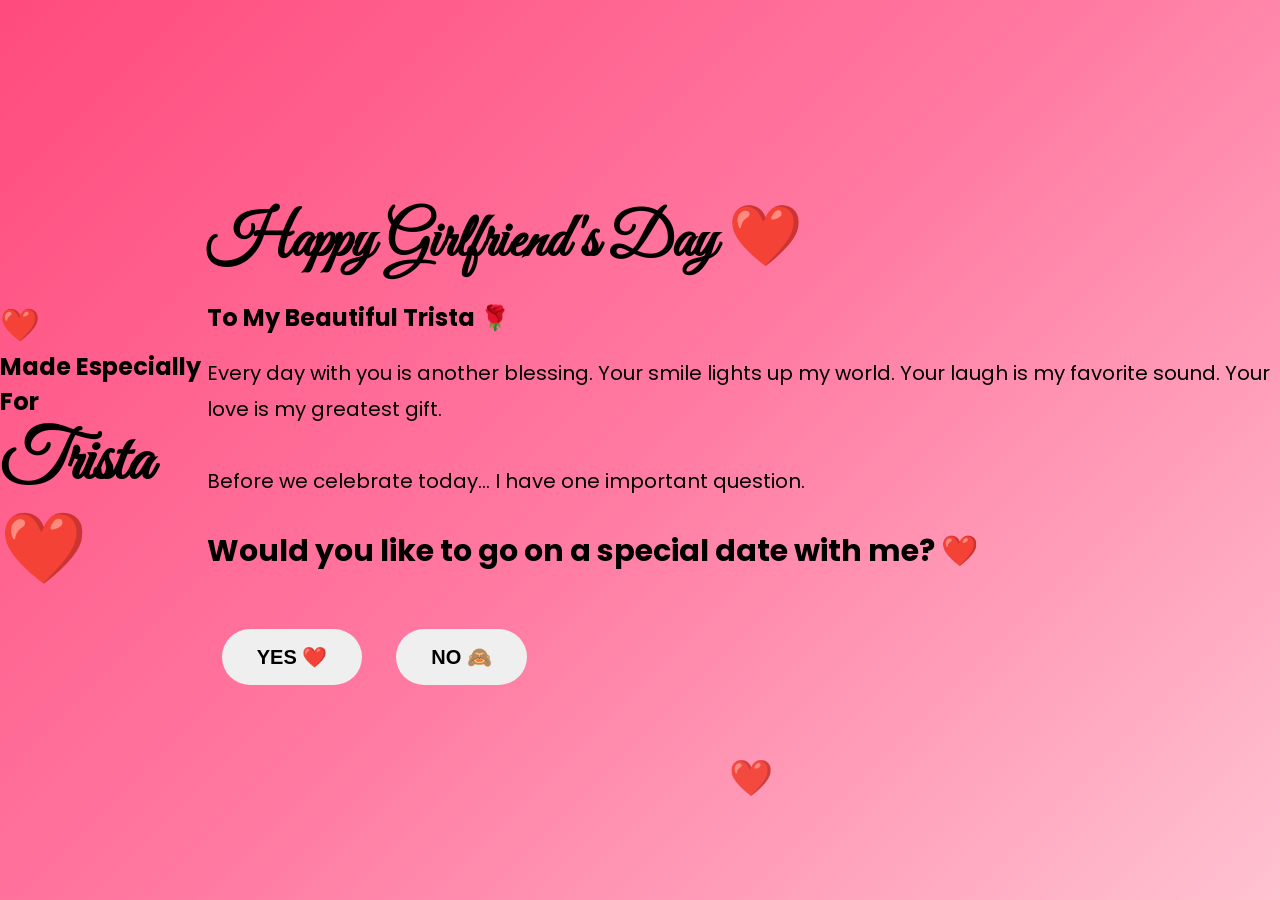
==== index.html @ 840370bd "Update index.html" ====
<!DOCTYPE html>
<html lang="en">
<head>
<meta charset="UTF-8">
<meta name="viewport" content="width=device-width, initial-scale=1.0">
<title>Happy Girlfriend's Day ❤️</title>

<link rel="stylesheet" href="style.css">

<link href="https://fonts.googleapis.com/css2?family=Great+Vibes&family=Poppins:wght@300;400;600;700&display=swap" rel="stylesheet">

</head>

<body>

<div id="intro">

<h1>❤️</h1>

<h2>Made Especially For</h2>

<h1 class="trista">Trista ❤️</h1>

</div>

<div id="main">

<h1 class="title">

Happy Girlfriend's Day ❤️

</h1>

<h2>

To My Beautiful Trista 🌹

</h2>

<p>

Every day with you is another blessing.

Your smile lights up my world.

Your laugh is my favorite sound.

Your love is my greatest gift.

<br><br>

Before we celebrate today...

I have one important question.

</p>

<h2 class="question">

Would you like to go on a special date with me? ❤️

</h2>

<div class="buttons">

<button id="yes">

YES ❤️

</button>

<button id="no">

NO 🙈

</button>

</div>

</div>

<script src="script.js"></script>

</body>
</html>
---- style.css ----
/* ===========================
   GOOGLE FONTS
=========================== */

@import url('https://fonts.googleapis.com/css2?family=Great+Vibes&family=Poppins:wght@300;400;600;700&display=swap');

*{
    margin:0;
    padding:0;
    box-sizing:border-box;
}

body{

    font-family:'Poppins',sans-serif;

    overflow:hidden;

    background:linear-gradient(135deg,#ff4b7d,#ff7aa2,#ffc2d1);

    height:100vh;

    display:flex;

    justify-content:center;

    align-items:center;

}

/* ===========================
INTRO SCREEN
=========================== */

.intro-screen{

    position:fixed;

    width:100%;

    height:100%;

    background:#ff4b7d;

    display:flex;

    flex-direction:column;

    justify-content:center;

    align-items:center;

    color:white;

    animation:fadeOut 3s forwards;

    animation-delay:3s;

}

.intro-screen h1{

    font-size:80px;

}

.intro-screen h2{

    margin-top:20px;

    font-size:30px;

}

.trista{

    font-family:'Great Vibes',cursive;

    font-size:70px;

}

/* ===========================
MAIN CARD
=========================== */

.container{

    width:90%;

    max-width:800px;

    background:rgba(255,255,255,.15);

    backdrop-filter:blur(18px);

    border-radius:25px;

    padding:40px;

    color:white;

    text-align:center;

    box-shadow:0 15px 35px rgba(0,0,0,.25);

}

.title{

    font-family:'Great Vibes',cursive;

    font-size:60px;

    margin-bottom:20px;

}

.question{

    margin-top:30px;

    font-size:30px;

}

p{

    margin-top:20px;

    line-height:1.8;

    font-size:20px;

}

/* ===========================
BUTTONS
=========================== */

.buttons{

    margin-top:40px;

}

button{

    border:none;

    padding:16px 35px;

    border-radius:50px;

    margin:15px;

    cursor:pointer;

    font-size:20px;

    font-weight:bold;

    transition:.4s;

}

#yesBtn{

    background:#00c853;

    color:white;

}

#yesBtn:hover{

    transform:scale(1.1);

    box-shadow:0 0 25px #00ff88;

}

#noBtn{

    background:#ff1744;

    color:white;

    position:absolute;

}

/* ===========================
ANIMATIONS
=========================== */

@keyframes fadeOut{

    0%{

        opacity:1;

    }

    100%{

        opacity:0;

        visibility:hidden;

    }

}
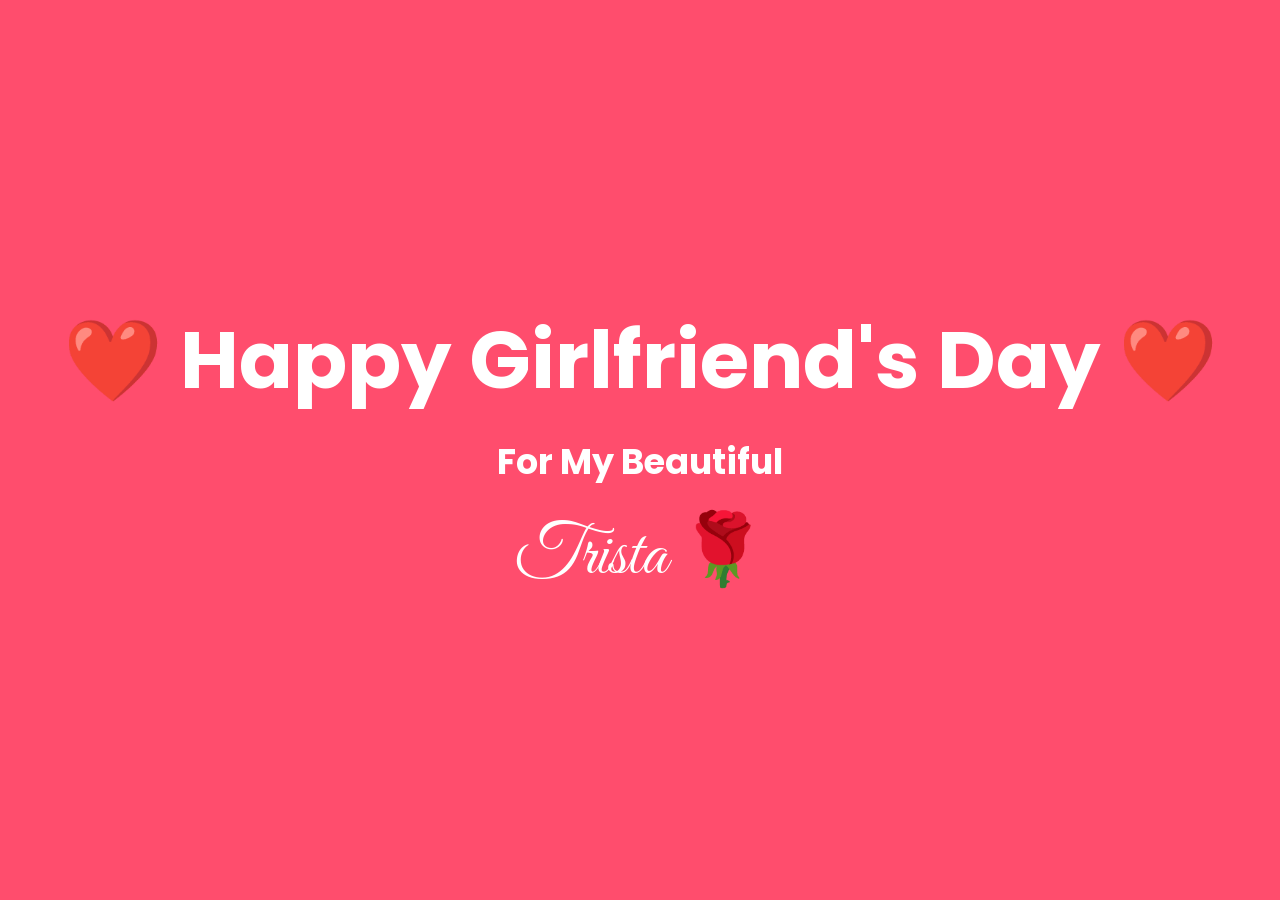
==== commit 7940771b: "Update index.html" ====
--- a/index.html
+++ b/index.html
@@ -1,85 +1,51 @@
 <!DOCTYPE html>
 <html lang="en">
+
 <head>
-<meta charset="UTF-8">
-<meta name="viewport" content="width=device-width, initial-scale=1.0">
-<title>Happy Girlfriend's Day ❤️</title>
+    <meta charset="UTF-8">
+    <meta name="viewport" content="width=device-width, initial-scale=1.0">
+    <title>Happy Girlfriend's Day ❤️</title>
 
-<link rel="stylesheet" href="style.css">
-
-<link href="https://fonts.googleapis.com/css2?family=Great+Vibes&family=Poppins:wght@300;400;600;700&display=swap" rel="stylesheet">
-
+    <link rel="stylesheet" href="style.css">
 </head>
 
-<body>
+<body class="home-page">
 
-<div id="intro">
+    <div id="intro">
+        <h1>❤️ Happy Girlfriend's Day ❤️</h1>
+        <h2>For My Beautiful</h2>
+        <div class="trista">Trista 🌹</div>
+    </div>
 
-<h1>❤️</h1>
+    <div id="main">
 
-<h2>Made Especially For</h2>
+        <h1 class="title">Happy Girlfriend's Day ❤️</h1>
 
-<h1 class="trista">Trista ❤️</h1>
+        <p>
+            From the very first moment you came into my life,
+            everything became brighter.
+            Today I have one special question for you...
+        </p>
 
-</div>
+        <h2 class="question">
+            Will you go out with me? 🥹❤️
+        </h2>
 
-<div id="main">
+        <div class="buttons">
 
-<h1 class="title">
+            <button id="yes">
+                YES ❤️
+            </button>
 
-Happy Girlfriend's Day ❤️
+            <button id="no">
+                NO 😅
+            </button>
 
-</h1>
+        </div>
 
-<h2>
+    </div>
 
-To My Beautiful Trista 🌹
-
-</h2>
-
-<p>
-
-Every day with you is another blessing.
-
-Your smile lights up my world.
-
-Your laugh is my favorite sound.
-
-Your love is my greatest gift.
-
-<br><br>
-
-Before we celebrate today...
-
-I have one important question.
-
-</p>
-
-<h2 class="question">
-
-Would you like to go on a special date with me? ❤️
-
-</h2>
-
-<div class="buttons">
-
-<button id="yes">
-
-YES ❤️
-
-</button>
-
-<button id="no">
-
-NO 🙈
-
-</button>
-
-</div>
-
-</div>
-
-<script src="script.js"></script>
+    <script src="script.js"></script>
 
 </body>
 </html>
--- a/style.css
+++ b/style.css
@@ -1,213 +1,218 @@
-/* ===========================
-   GOOGLE FONTS
-=========================== */
-
 @import url('https://fonts.googleapis.com/css2?family=Great+Vibes&family=Poppins:wght@300;400;600;700&display=swap');
 
 *{
     margin:0;
     padding:0;
     box-sizing:border-box;
+    font-family:'Poppins',sans-serif;
 }
 
 body{
-
-    font-family:'Poppins',sans-serif;
-
+    background:linear-gradient(135deg,#ff4d6d,#ff8fab,#ffc2d1);
+    color:white;
+    position:relative;
+    overflow-x:hidden;
+}
+
+/* ===============================
+   HOME PAGE
+================================== */
+
+body.home-page{
+    min-height:100vh;
+    display:flex;
+    justify-content:center;
+    align-items:center;
     overflow:hidden;
-
-    background:linear-gradient(135deg,#ff4b7d,#ff7aa2,#ffc2d1);
-
-    height:100vh;
-
+}
+
+/* ===============================
+   SURPRISE PAGE
+================================== */
+
+body.surprise-page{
+    min-height:100vh;
+    overflow-y:auto;
+    overflow-x:hidden;
+    display:block;
+}
+
+body.surprise-page .container{
+    width:90%;
+    max-width:900px;
+    margin:auto;
+    padding:60px 20px 250px;
+}
+
+/* ===============================
+   INTRO
+================================== */
+
+#intro{
+    position:fixed;
+    width:100%;
+    height:100%;
+    background:#ff4d6d;
     display:flex;
-
+    flex-direction:column;
     justify-content:center;
-
     align-items:center;
-
-}
-
-/* ===========================
-INTRO SCREEN
-=========================== */
-
-.intro-screen{
-
+    z-index:999;
+    transition:1s;
+}
+
+#intro h1{
+    font-size:80px;
+}
+
+#intro h2{
+    font-size:35px;
+    margin-top:15px;
+}
+
+.trista{
+    font-family:'Great Vibes',cursive;
+    font-size:70px;
+    margin-top:20px;
+}
+
+/* ===============================
+   MAIN CARD
+================================== */
+
+#main{
+    display:none;
+    width:90%;
+    max-width:800px;
+    padding:40px;
+    text-align:center;
+    background:rgba(255,255,255,.15);
+    backdrop-filter:blur(20px);
+    border-radius:25px;
+    box-shadow:0 15px 40px rgba(0,0,0,.25);
+    animation:fadeIn 1.5s;
+}
+
+.title{
+    font-family:'Great Vibes',cursive;
+    font-size:60px;
+    margin-bottom:20px;
+}
+
+.question{
+    margin-top:30px;
+    font-size:30px;
+}
+
+p{
+    margin-top:20px;
+    font-size:20px;
+    line-height:1.8;
+}
+
+/* ===============================
+   BUTTONS
+================================== */
+
+.buttons{
+    margin-top:35px;
+}
+
+button{
+    padding:16px 35px;
+    font-size:20px;
+    border:none;
+    border-radius:50px;
+    cursor:pointer;
+    margin:15px;
+    transition:.4s;
+    font-weight:bold;
+}
+
+#yes{
+    background:#00c853;
+    color:white;
+}
+
+#yes:hover{
+    transform:scale(1.1);
+    box-shadow:0 0 25px #00ff88;
+}
+
+#no{
+    background:#ff1744;
+    color:white;
+    position:absolute;
+}
+
+/* ===============================
+   FLOATING HEARTS
+================================== */
+
+.heart{
     position:fixed;
-
-    width:100%;
-
-    height:100%;
-
-    background:#ff4b7d;
-
-    display:flex;
-
-    flex-direction:column;
-
-    justify-content:center;
-
-    align-items:center;
-
-    color:white;
-
-    animation:fadeOut 3s forwards;
-
-    animation-delay:3s;
-
-}
-
-.intro-screen h1{
-
-    font-size:80px;
-
-}
-
-.intro-screen h2{
-
-    margin-top:20px;
-
-    font-size:30px;
-
+    bottom:-30px;
+    font-size:25px;
+    pointer-events:none;
+    animation:floatUp 6s linear forwards;
+}
+
+/* ===============================
+   ANIMATIONS
+================================== */
+
+@keyframes fadeIn{
+
+    from{
+        opacity:0;
+        transform:translateY(40px);
+    }
+
+    to{
+        opacity:1;
+        transform:translateY(0);
+    }
+
+}
+
+@keyframes floatUp{
+
+    0%{
+        transform:translateY(0);
+        opacity:1;
+    }
+
+    100%{
+        transform:translateY(-120vh);
+        opacity:0;
+    }
+
+}
+
+/* ===============================
+   MOBILE
+================================== */
+
+@media(max-width:768px){
+
+.title{
+    font-size:42px;
+}
+
+.question{
+    font-size:22px;
+}
+
+p{
+    font-size:18px;
+}
+
+button{
+    width:90%;
 }
 
 .trista{
-
-    font-family:'Great Vibes',cursive;
-
-    font-size:70px;
-
-}
-
-/* ===========================
-MAIN CARD
-=========================== */
-
-.container{
-
-    width:90%;
-
-    max-width:800px;
-
-    background:rgba(255,255,255,.15);
-
-    backdrop-filter:blur(18px);
-
-    border-radius:25px;
-
-    padding:40px;
-
-    color:white;
-
-    text-align:center;
-
-    box-shadow:0 15px 35px rgba(0,0,0,.25);
-
-}
-
-.title{
-
-    font-family:'Great Vibes',cursive;
-
-    font-size:60px;
-
-    margin-bottom:20px;
-
-}
-
-.question{
-
-    margin-top:30px;
-
-    font-size:30px;
-
-}
-
-p{
-
-    margin-top:20px;
-
-    line-height:1.8;
-
-    font-size:20px;
-
-}
-
-/* ===========================
-BUTTONS
-=========================== */
-
-.buttons{
-
-    margin-top:40px;
-
-}
-
-button{
-
-    border:none;
-
-    padding:16px 35px;
-
-    border-radius:50px;
-
-    margin:15px;
-
-    cursor:pointer;
-
-    font-size:20px;
-
-    font-weight:bold;
-
-    transition:.4s;
-
-}
-
-#yesBtn{
-
-    background:#00c853;
-
-    color:white;
-
-}
-
-#yesBtn:hover{
-
-    transform:scale(1.1);
-
-    box-shadow:0 0 25px #00ff88;
-
-}
-
-#noBtn{
-
-    background:#ff1744;
-
-    color:white;
-
-    position:absolute;
-
-}
-
-/* ===========================
-ANIMATIONS
-=========================== */
-
-@keyframes fadeOut{
-
-    0%{
-
-        opacity:1;
-
-    }
-
-    100%{
-
-        opacity:0;
-
-        visibility:hidden;
-
-    }
-
-}
+    font-size:50px;
+}
+
+}
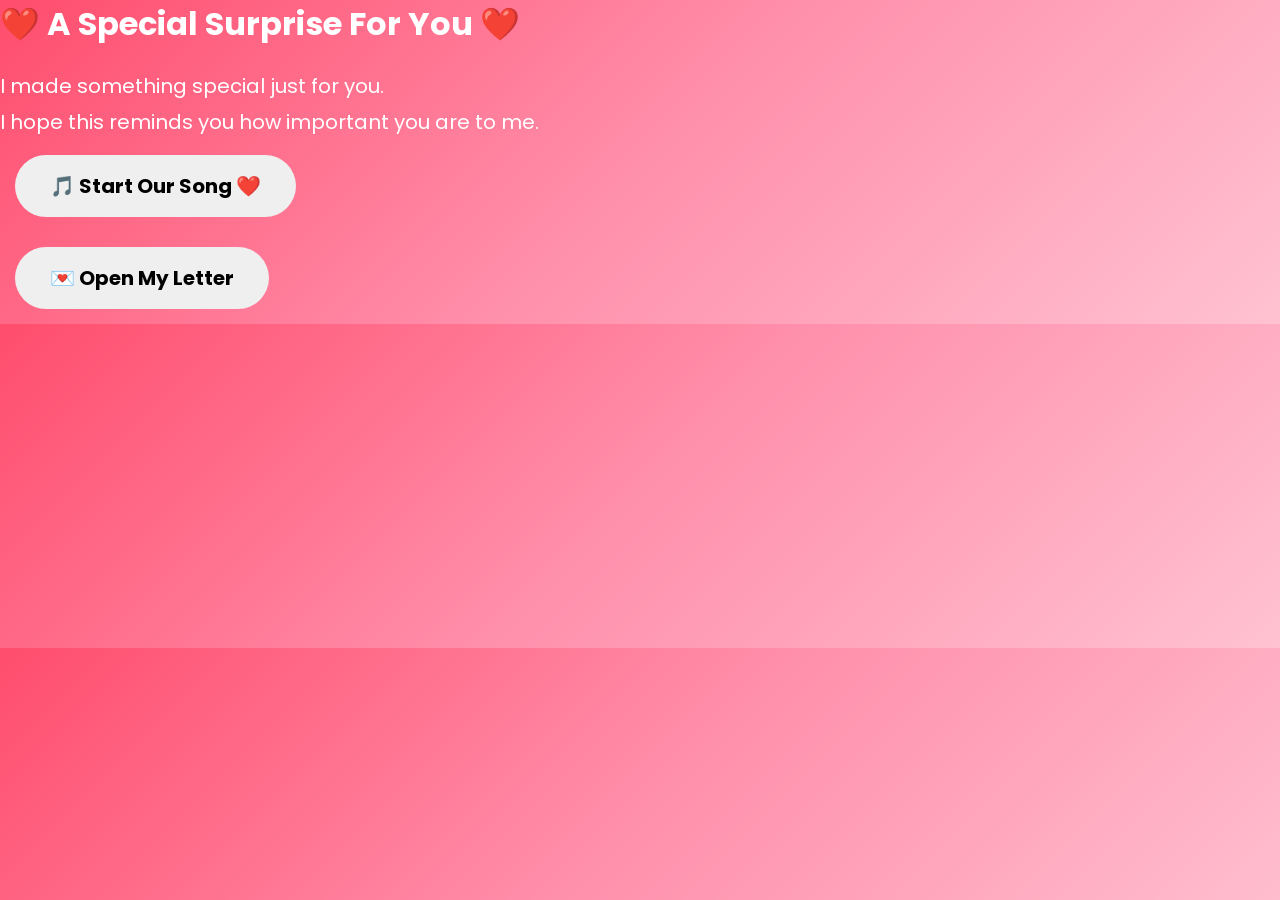
==== commit c27c32e4: "Update index.html" ====
--- a/index.html
+++ b/index.html
@@ -1,51 +1,57 @@
 <!DOCTYPE html>
-<html lang="en">
+<html>
 
 <head>
-    <meta charset="UTF-8">
-    <meta name="viewport" content="width=device-width, initial-scale=1.0">
-    <title>Happy Girlfriend's Day ❤️</title>
-
-    <link rel="stylesheet" href="style.css">
+<title>A Special Surprise ❤️</title>
+<link rel="stylesheet" href="style.css">
 </head>
 
-<body class="home-page">
 
-    <div id="intro">
-        <h1>❤️ Happy Girlfriend's Day ❤️</h1>
-        <h2>For My Beautiful</h2>
-        <div class="trista">Trista 🌹</div>
-    </div>
+<body>
 
-    <div id="main">
+<iframe 
+src="music.html"
+id="musicFrame"
+style="display:none;">
+</iframe>
 
-        <h1 class="title">Happy Girlfriend's Day ❤️</h1>
 
-        <p>
-            From the very first moment you came into my life,
-            everything became brighter.
-            Today I have one special question for you...
-        </p>
+<div class="container">
 
-        <h2 class="question">
-            Will you go out with me? 🥹❤️
-        </h2>
+<h1>
+❤️ A Special Surprise For You ❤️
+</h1>
 
-        <div class="buttons">
 
-            <button id="yes">
-                YES ❤️
-            </button>
+<p>
+I made something special just for you.
+<br>
+I hope this reminds you how important you are to me.
+</p>
 
-            <button id="no">
-                NO 😅
-            </button>
 
-        </div>
+<button onclick="playLoveMusic()">
+🎵 Start Our Song ❤️
+</button>
 
-    </div>
 
-    <script src="script.js"></script>
+<br>
+
+
+<a href="letter.html">
+
+<button>
+💌 Open My Letter
+</button>
+
+</a>
+
+
+</div>
+
+
+<script src="script.js"></script>
 
 </body>
+
 </html>
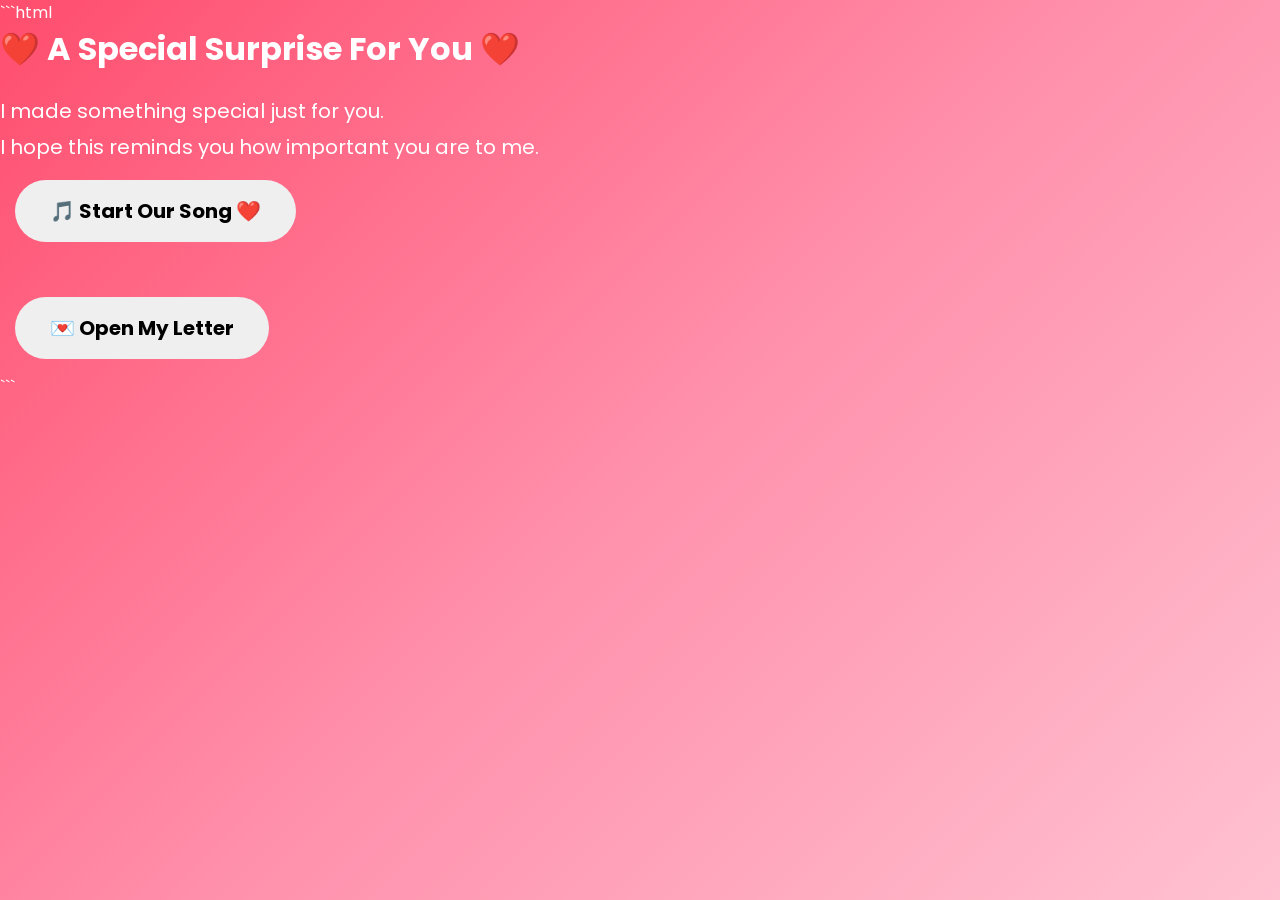
==== commit 891debc8: "Update index.html" ====
--- a/index.html
+++ b/index.html
@@ -1,57 +1,69 @@
+```html
 <!DOCTYPE html>
 <html>
 
 <head>
-<title>A Special Surprise ❤️</title>
-<link rel="stylesheet" href="style.css">
+    <title>A Special Surprise ❤️</title>
+    <link rel="stylesheet" href="style.css">
 </head>
-
 
 <body>
 
-<iframe 
-src="music.html"
-id="musicFrame"
-style="display:none;">
-</iframe>
+    <!-- Romantic Background Music -->
+    <audio id="bgMusic" autoplay loop>
+        <source src="https://orangefreesounds.com/wp-content/uploads/2025/04/Emotional-romantic-piano-music.mp3" type="audio/mpeg">
+        Your browser does not support the audio element.
+    </audio>
 
+    <div class="container">
 
-<div class="container">
+        <h1>
+            ❤️ A Special Surprise For You ❤️
+        </h1>
 
-<h1>
-❤️ A Special Surprise For You ❤️
-</h1>
+        <p>
+            I made something special just for you.
+            <br>
+            I hope this reminds you how important you are to me.
+        </p>
 
+        <button onclick="playLoveMusic()">
+            🎵 Start Our Song ❤️
+        </button>
 
-<p>
-I made something special just for you.
-<br>
-I hope this reminds you how important you are to me.
-</p>
+        <br><br>
 
+        <a href="letter.html">
+            <button>
+                💌 Open My Letter
+            </button>
+        </a>
 
-<button onclick="playLoveMusic()">
-🎵 Start Our Song ❤️
-</button>
+    </div>
 
+    <script src="script.js"></script>
 
-<br>
+    <script>
+        const bgMusic = document.getElementById("bgMusic");
 
+        // Soft romantic volume
+        bgMusic.volume = 0.25;
 
-<a href="letter.html">
+        // Try to play automatically
+        bgMusic.play().catch(() => {});
 
-<button>
-💌 Open My Letter
-</button>
+        // Start music after first interaction if autoplay was blocked
+        document.addEventListener("click", function startMusic() {
+            bgMusic.play().catch(() => {});
+        }, { once: true });
 
-</a>
-
-
-</div>
-
-
-<script src="script.js"></script>
+        // Start music when "Start Our Song" is clicked
+        function playLoveMusic() {
+            bgMusic.play().catch(() => {});
+        }
+    </script>
 
 </body>
 
 </html>
+```
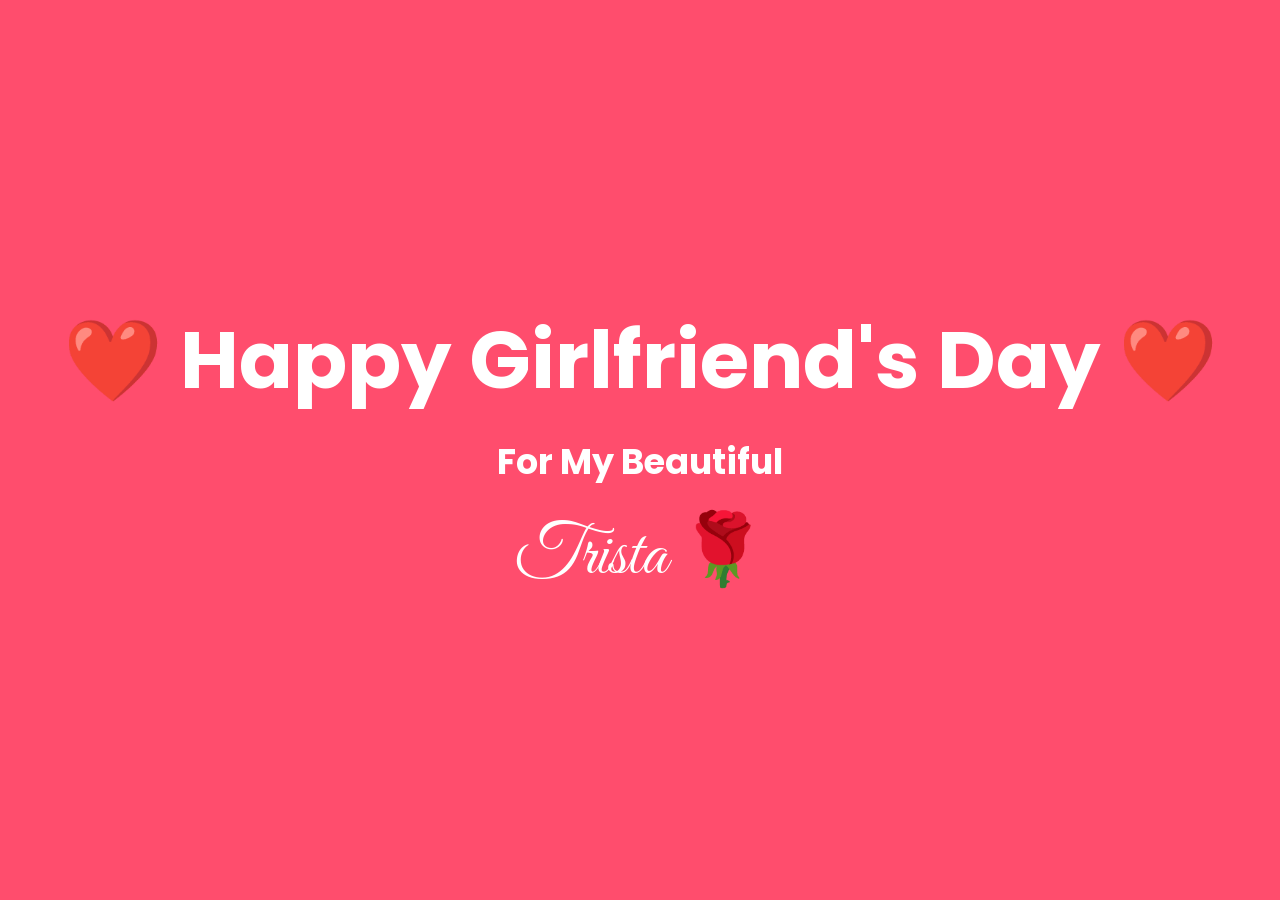
==== commit 931a28c2: "Update index.html" ====
--- a/index.html
+++ b/index.html
@@ -1,69 +1,51 @@
-```html
 <!DOCTYPE html>
-<html>
+<html lang="en">
 
 <head>
-    <title>A Special Surprise ❤️</title>
+    <meta charset="UTF-8">
+    <meta name="viewport" content="width=device-width, initial-scale=1.0">
+    <title>Happy Girlfriend's Day ❤️</title>
+
     <link rel="stylesheet" href="style.css">
 </head>
 
-<body>
+<body class="home-page">
 
-    <!-- Romantic Background Music -->
-    <audio id="bgMusic" autoplay loop>
-        <source src="https://orangefreesounds.com/wp-content/uploads/2025/04/Emotional-romantic-piano-music.mp3" type="audio/mpeg">
-        Your browser does not support the audio element.
-    </audio>
+    <div id="intro">
+        <h1>❤️ Happy Girlfriend's Day ❤️</h1>
+        <h2>For My Beautiful</h2>
+        <div class="trista">Trista 🌹</div>
+    </div>
 
-    <div class="container">
+    <div id="main">
 
-        <h1>
-            ❤️ A Special Surprise For You ❤️
-        </h1>
+        <h1 class="title">Happy Girlfriend's Day ❤️</h1>
 
         <p>
-            I made something special just for you.
-            <br>
-            I hope this reminds you how important you are to me.
+            From the very first moment you came into my life,
+            everything became brighter.
+            Today I have one special question for you...
         </p>
 
-        <button onclick="playLoveMusic()">
-            🎵 Start Our Song ❤️
-        </button>
+        <h2 class="question">
+            Will you go out with me? 🥹❤️
+        </h2>
 
-        <br><br>
+        <div class="buttons">
 
-        <a href="letter.html">
-            <button>
-                💌 Open My Letter
+            <button id="yes">
+                YES ❤️
             </button>
-        </a>
+
+            <button id="no">
+                NO 😅
+            </button>
+
+        </div>
 
     </div>
 
     <script src="script.js"></script>
 
-    <script>
-        const bgMusic = document.getElementById("bgMusic");
-
-        // Soft romantic volume
-        bgMusic.volume = 0.25;
-
-        // Try to play automatically
-        bgMusic.play().catch(() => {});
-
-        // Start music after first interaction if autoplay was blocked
-        document.addEventListener("click", function startMusic() {
-            bgMusic.play().catch(() => {});
-        }, { once: true });
-
-        // Start music when "Start Our Song" is clicked
-        function playLoveMusic() {
-            bgMusic.play().catch(() => {});
-        }
-    </script>
-
 </body>
-
 </html>
-```
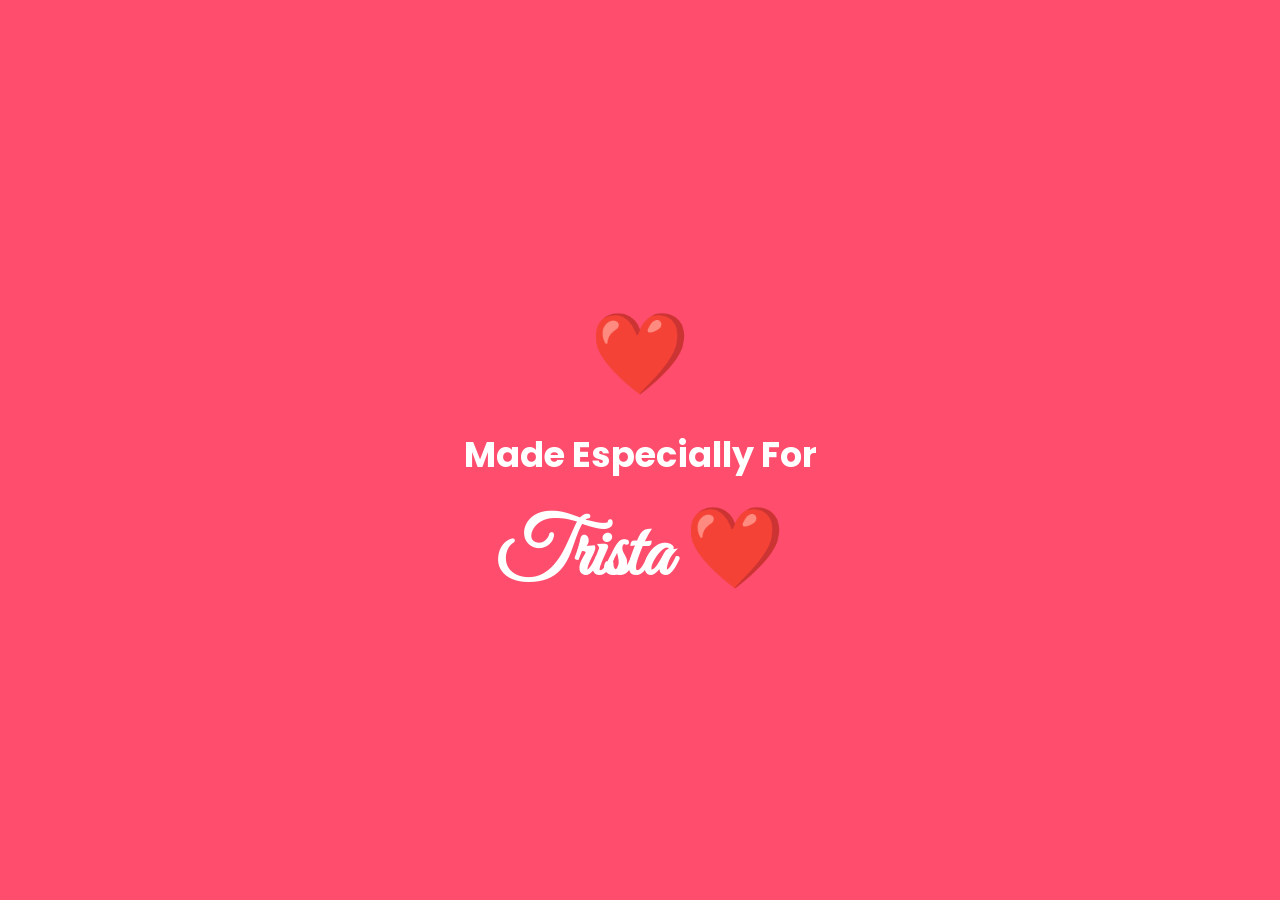
==== commit 3538f5fe: "Update index.html" ====
--- a/index.html
+++ b/index.html
@@ -1,51 +1,85 @@
 <!DOCTYPE html>
 <html lang="en">
+<head>
+<meta charset="UTF-8">
+<meta name="viewport" content="width=device-width, initial-scale=1.0">
+<title>Happy Girlfriend's Day ❤️</title>
 
-<head>
-    <meta charset="UTF-8">
-    <meta name="viewport" content="width=device-width, initial-scale=1.0">
-    <title>Happy Girlfriend's Day ❤️</title>
+<link rel="stylesheet" href="style.css">
 
-    <link rel="stylesheet" href="style.css">
+<link href="https://fonts.googleapis.com/css2?family=Great+Vibes&family=Poppins:wght@300;400;600;700&display=swap" rel="stylesheet">
+
 </head>
 
-<body class="home-page">
+<body>
 
-    <div id="intro">
-        <h1>❤️ Happy Girlfriend's Day ❤️</h1>
-        <h2>For My Beautiful</h2>
-        <div class="trista">Trista 🌹</div>
-    </div>
+<div id="intro">
 
-    <div id="main">
+<h1>❤️</h1>
 
-        <h1 class="title">Happy Girlfriend's Day ❤️</h1>
+<h2>Made Especially For</h2>
 
-        <p>
-            From the very first moment you came into my life,
-            everything became brighter.
-            Today I have one special question for you...
-        </p>
+<h1 class="trista">Trista ❤️</h1>
 
-        <h2 class="question">
-            Will you go out with me? 🥹❤️
-        </h2>
+</div>
 
-        <div class="buttons">
+<div id="main">
 
-            <button id="yes">
-                YES ❤️
-            </button>
+<h1 class="title">
 
-            <button id="no">
-                NO 😅
-            </button>
+Happy Girlfriend's Day ❤️
 
-        </div>
+</h1>
 
-    </div>
+<h2>
 
-    <script src="script.js"></script>
+To My Beautiful Trista 🌹
+
+</h2>
+
+<p>
+
+Every day with you is another blessing.
+
+Your smile lights up my world.
+
+Your laugh is my favorite sound.
+
+Your love is my greatest gift.
+
+<br><br>
+
+Before we celebrate today...
+
+I have one important question.
+
+</p>
+
+<h2 class="question">
+
+Would you like to go on a special date with me? ❤️
+
+</h2>
+
+<div class="buttons">
+
+<button id="yes">
+
+YES ❤️
+
+</button>
+
+<button id="no">
+
+NO 🙈
+
+</button>
+
+</div>
+
+</div>
+
+<script src="script.js"></script>
 
 </body>
 </html>
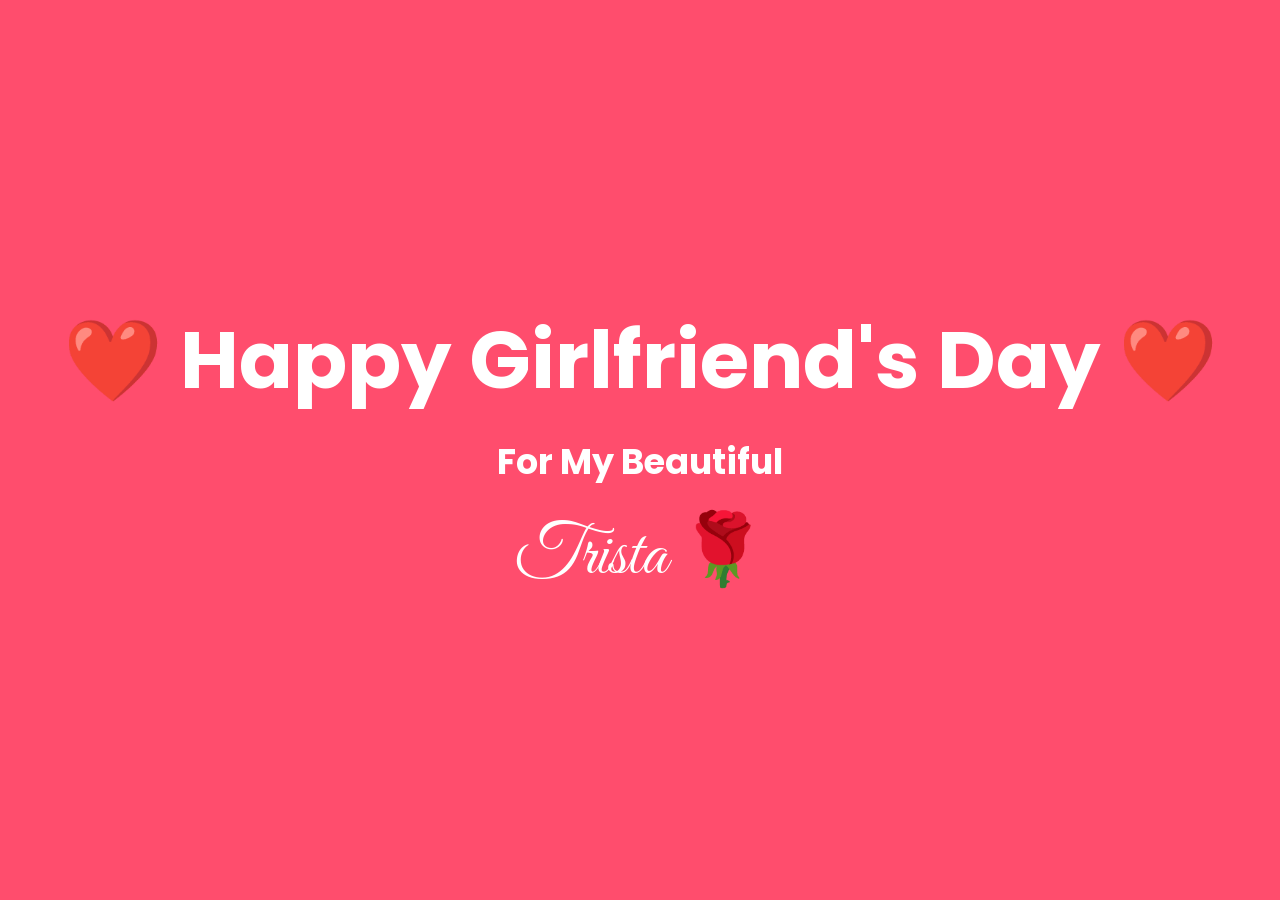
==== commit bb92b493: "Update index.html" ====
--- a/index.html
+++ b/index.html
@@ -1,85 +1,51 @@
 <!DOCTYPE html>
 <html lang="en">
+
 <head>
-<meta charset="UTF-8">
-<meta name="viewport" content="width=device-width, initial-scale=1.0">
-<title>Happy Girlfriend's Day ❤️</title>
+    <meta charset="UTF-8">
+    <meta name="viewport" content="width=device-width, initial-scale=1.0">
+    <title>Happy Girlfriend's Day ❤️</title>
 
-<link rel="stylesheet" href="style.css">
-
-<link href="https://fonts.googleapis.com/css2?family=Great+Vibes&family=Poppins:wght@300;400;600;700&display=swap" rel="stylesheet">
-
+    <link rel="stylesheet" href="style.css">
 </head>
 
-<body>
+<body class="home-page">
 
-<div id="intro">
+    <div id="intro">
+        <h1>❤️ Happy Girlfriend's Day ❤️</h1>
+        <h2>For My Beautiful</h2>
+        <div class="trista">Trista 🌹</div>
+    </div>
 
-<h1>❤️</h1>
+    <div id="main">
 
-<h2>Made Especially For</h2>
+        <h1 class="title">Happy Girlfriend's Day ❤️</h1>
 
-<h1 class="trista">Trista ❤️</h1>
+        <p>
+            From the very first moment you came into my life,
+            everything became brighter.
+            Today I have one special question for you...
+        </p>
 
-</div>
+        <h2 class="question">
+            Will you go out with me? 🥹❤️
+        </h2>
 
-<div id="main">
+        <div class="buttons">
 
-<h1 class="title">
+            <button id="yes">
+                YES ❤️
+            </button>
 
-Happy Girlfriend's Day ❤️
+            <button id="no">
+                NO 😅
+            </button>
 
-</h1>
+        </div>
 
-<h2>
+    </div>
 
-To My Beautiful Trista 🌹
-
-</h2>
-
-<p>
-
-Every day with you is another blessing.
-
-Your smile lights up my world.
-
-Your laugh is my favorite sound.
-
-Your love is my greatest gift.
-
-<br><br>
-
-Before we celebrate today...
-
-I have one important question.
-
-</p>
-
-<h2 class="question">
-
-Would you like to go on a special date with me? ❤️
-
-</h2>
-
-<div class="buttons">
-
-<button id="yes">
-
-YES ❤️
-
-</button>
-
-<button id="no">
-
-NO 🙈
-
-</button>
-
-</div>
-
-</div>
-
-<script src="script.js"></script>
+    <script src="script.js"></script>
 
 </body>
 </html>
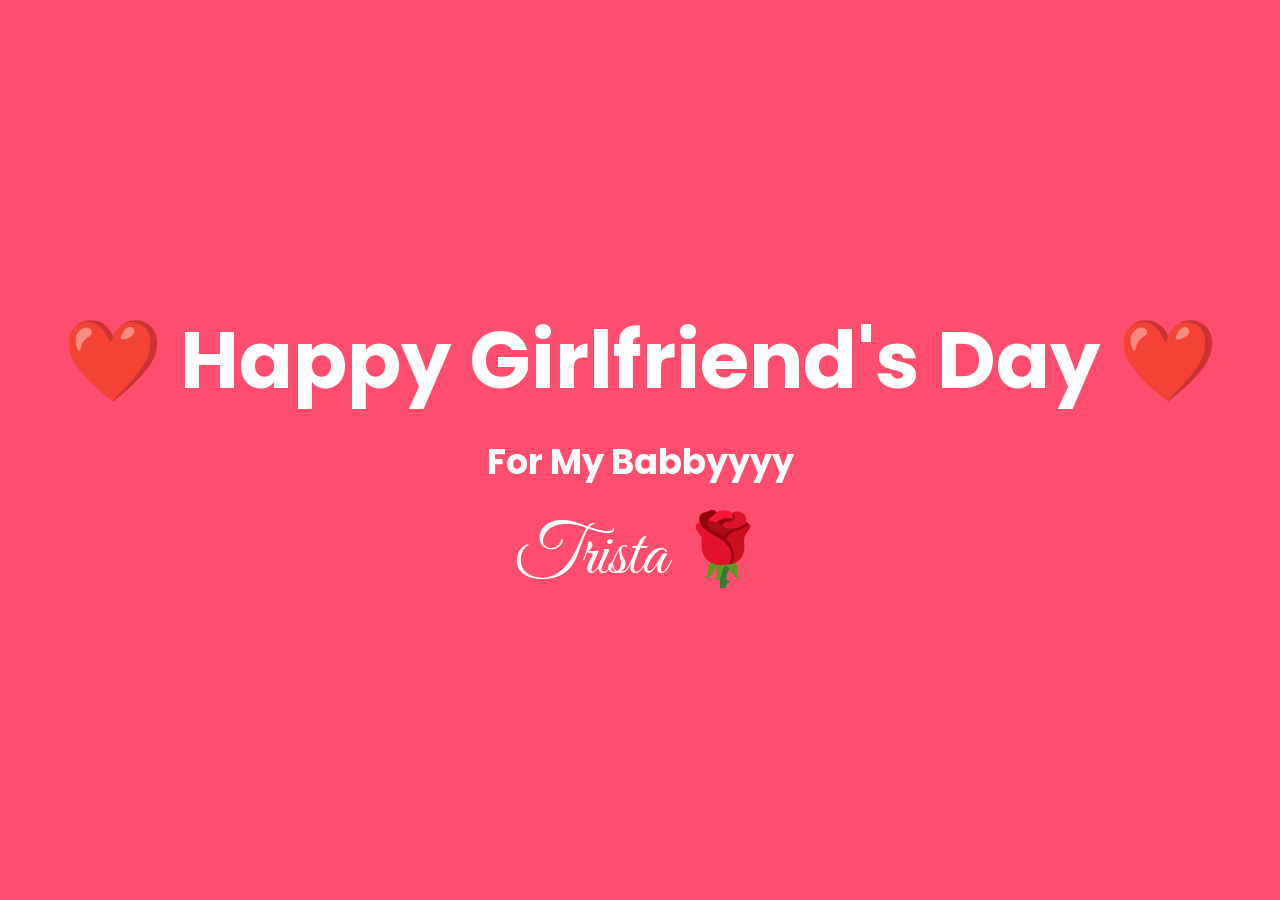
==== commit 00637ce7: "Update index.html" ====
--- a/index.html
+++ b/index.html
@@ -13,7 +13,7 @@
 
     <div id="intro">
         <h1>❤️ Happy Girlfriend's Day ❤️</h1>
-        <h2>For My Beautiful</h2>
+        <h2>For My Babbyyyy</h2>
         <div class="trista">Trista 🌹</div>
     </div>
 
